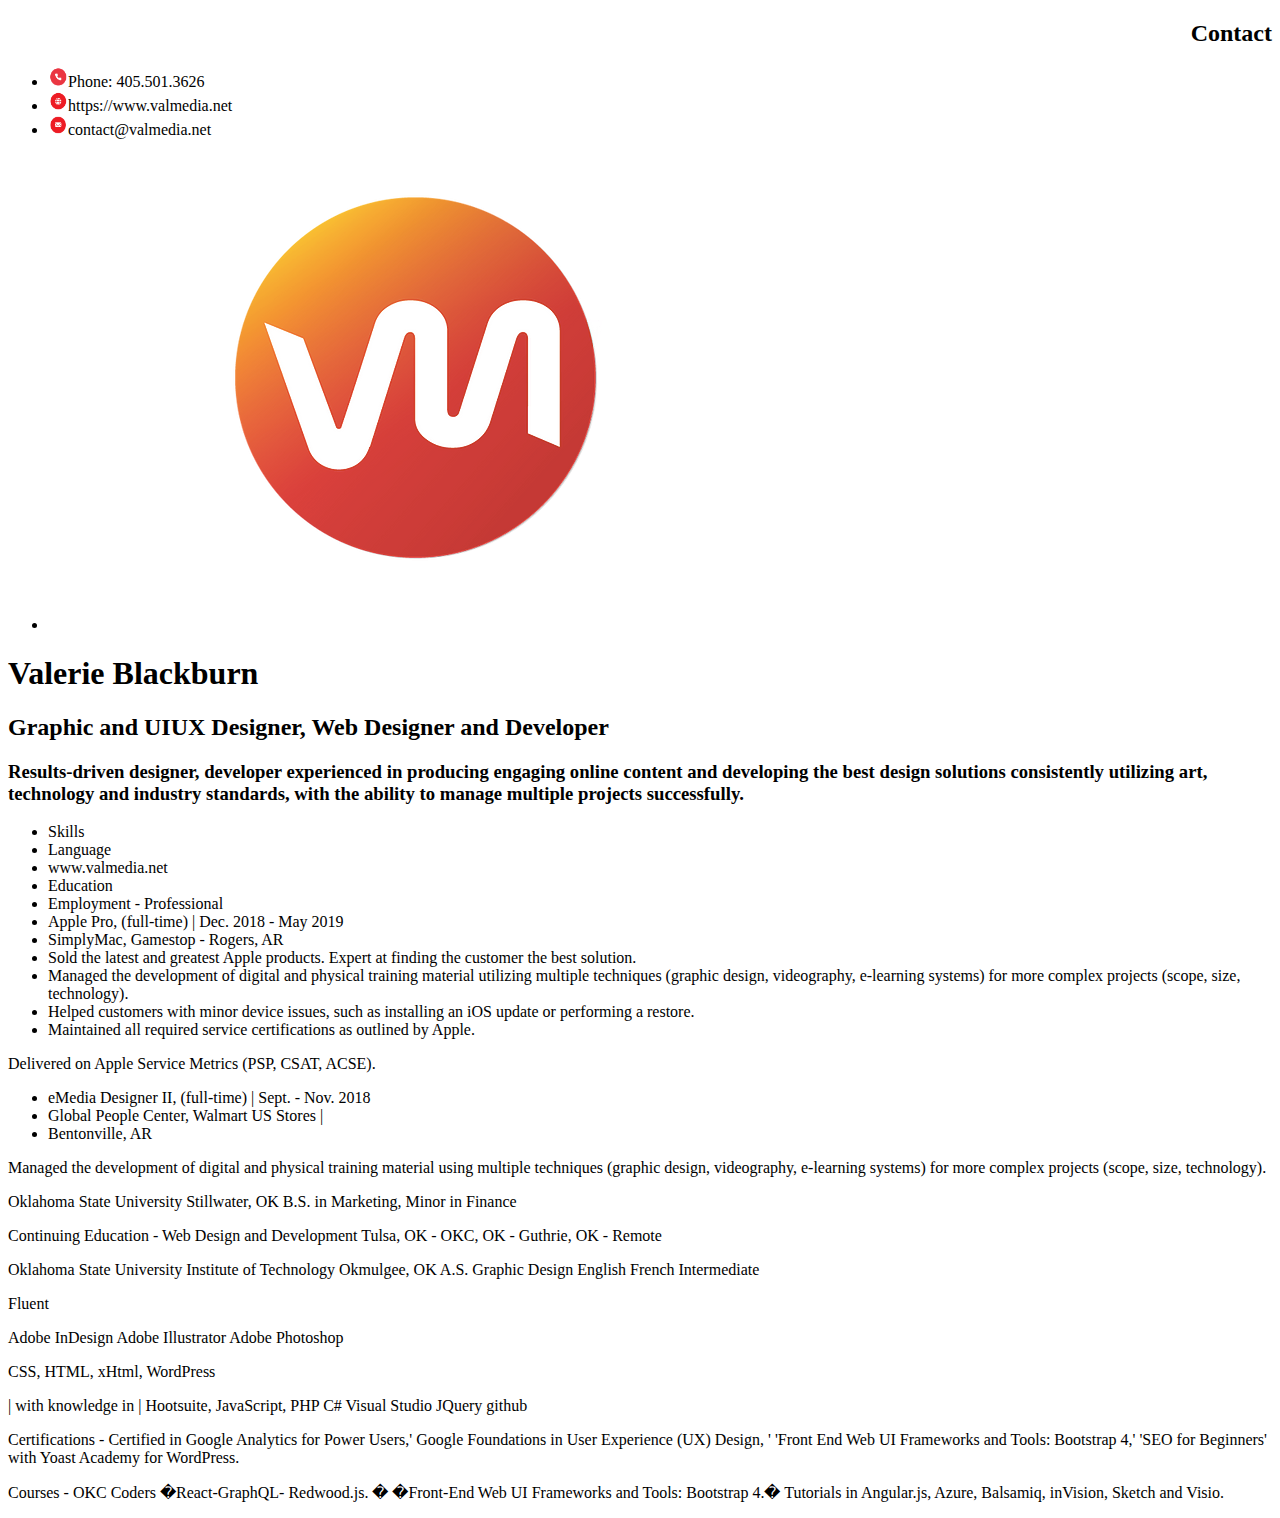
==== Resume.html @ 72f79bdd "Add files via upload" ====
<!DOCTYPE HTML PUBLIC "-//W3C//DTD HTML 4.01 Transitional//EN" "http://www.w3.org/TR/html4/loose.dtd"><head><link rel="stylesheet" href="CSS/Style.css"><style>.container {  position: relative;  list-style-type:  none;  width: 20px;   height: 20px;}.topright {  position: relative;  top: 8px;  right: 16px;  font-size: 18px;  list-style-type:  none;}h2{  align:  left;  height: auto;  width:  auto;  position: relative ;  text-align:left;  margin-left: 0 px;  padding-left: 0 px;  margin-right:  0px;  padding-right: 0px;  style: display none;  border:  none;  list-style-type:  none;}h2.contact{  align:  right;  height: auto;  width:  auto;  position: relative ;  text-align:right;  margin-left: 0 px;  padding-left: 0 px;  margin-right:  0px;  padding-right: 0px;  style: display none;  border:  none;  list-style-type:  none;}img {  align:  right;  height: auto;  width:  auto;  resize:  auto;  position: relative ;  text-align:right;  margin-left: 0 px;  padding-left: 0 px;  margin-right:  0px;  padding-right: 0px;  style: none;  border:  none;  list-style-type:  none;}img.icon{  align:  right;  height: 20px;  width:  20px;  resize:  auto;  position: relative ;  text-align:right;  margin-left: 0 px;  padding-left: 0 px;  margin-right:  0px;  padding-right: 0px;  style: display none;  list-style-type:  none;  border:  none;}ul.topright{  align: right;  position: relative ;  text-align:right;  margin-left:  0px;  padding-left: 0px;  margin-right:  0px;  padding-right: 0px;  style: display none;  border:  none;  list-style-type:  none;}</style><h2 class=contact>Contact</h2><ul><li><img class=icon src="images/PhoneIC.png"></img>Phone: 405.501.3626</li><li><img class=icon src="images/WWIC.png"></img>https://www.valmedia.net</li><li><img class=icon src="images/MailIC.png"></img>contact@valmedia.net</li><li><img src="images/vmlogo.png" alt="Logo" width="20px" height="20px"></li></ul></head><body><h1>Valerie Blackburn</h1><h2>Graphic and UIUX Designer, Web Designer and Developer</h2><h3>Results-driven designer, developer experienced in producing engaging online content and developing the best design solutions consistently utilizing art, technology and industry standards, with the ability to manage multiple projects successfully.</h3><ul><li>Skills</li><li>Language</li><li>www.valmedia.net</li><li>Education</li><li>Employment - Professional</li><li>Apple Pro, (full-time) | Dec. 2018 - May 2019 </li><li>SimplyMac, Gamestop - Rogers, AR</li><li>Sold the latest and greatest Apple products. Expert at finding the customer the best solution. </li><li>Managed the development of digital and physical training material utilizing multiple techniques (graphic design, videography, e-learning systems) for more complex projects (scope, size, technology). </li><li>Helped customers with minor device issues, such as installing an iOS update or performing a restore. </li><li>Maintained all required service certifications as outlined by Apple. </ul><li>Delivered on Apple Service Metrics (PSP, CSAT, ACSE). </li></ul><ul><li>eMedia Designer II, (full-time) | Sept. - Nov. 2018 </li><li>Global People Center, Walmart US Stores | </li><li>Bentonville, AR </li> </ul> <p>Managed the development of digital and physical training material using multiple techniques (graphic design, videography, e-learning systems) for more complex projects (scope, size, technology).</p><p>Oklahoma State UniversityStillwater, OKB.S. in Marketing, Minor in Finance</p><p>Continuing Education - Web Design and DevelopmentTulsa, OK - OKC, OK - Guthrie, OK - Remote </p><p>Oklahoma State University Institute of TechnologyOkmulgee, OKA.S. Graphic DesignEnglishFrench Intermediate</p><p>Fluent</p><p>Adobe InDesign Adobe IllustratorAdobe Photoshop</p><p>CSS, HTML, xHtml, 		WordPress </p><p>| with knowledge in | Hootsuite, JavaScript, PHP C#Visual StudioJQuerygithub</p><p>Certifications - Certified in Google Analytics for Power Users,' Google Foundations in User Experience (UX) Design, ' 'Front End Web UI Frameworks and Tools: Bootstrap 4,' 'SEO for Beginners' with Yoast Academy for WordPress.  </p><p>Courses - OKC Coders �React-GraphQL- Redwood.js. �  �Front-End Web UI Frameworks and Tools: Bootstrap 4.� Tutorials in Angular.js,  Azure,  Balsamiq, inVision, Sketch and Visio.</p></body></html>
---- CSS/Style.css ----
.container {
  position: relative;
  list-style-type:  none;
  width: 50% auto; 
  height: 50% auto;
}

.topright {
  position: relative;
  top: 8px;
  right: 16px;
  font-size: 18px;
  list-style-type:  none;
}

h2
{
	align:  left;
	height: auto;
	width:  auto;
	position: relative ;
	text-align:left;
	margin-left: 0 px;
	padding-left: 0 px;
	margin-right:  0px;
	padding-right: 0px;
	style: display none;
	border:  none;
	list-style-type:  none;
}


h2.contact
{
	align:  right;
	height: auto;
	width:  auto;
	position: relative ;
	text-align:right;
	margin-left: 0 px;
	padding-left: 0 px;
	margin-right:  0px;
	padding-right: 0px;
	style: display none;
	border:  none;
	list-style-type:  none;
}

img 
{
	align:  right;
	height: 30%;
	width: 30%;
	resize:  auto;
	position: right;
	text-align:right;
	margin-left: 0 px;
	padding-left: 0 px;
	margin-right:  0px;
	padding-right: 0px;
	style: none;
	border:  none;
	list-style-type:  none;
}

img.icon
{
	align:  right;
	height: 30%;
	width:  30%;
	resize:  auto;
	position: relative ;
	text-align:right;
	margin-left: 0 px;
	padding-left: 0 px;
	margin-right:  0px;
	padding-right: 0px;
	style: none;
	list-style-type:  none;
	border:  none;
}

ul.no-bullets {
  list-style-type: none; /* Remove bullets */
  padding: 0; /* Remove padding */
  margin: 0; /* Remove margins */
}

li.no-bullets {
  list-style-type: none; /* Remove bullets */
  padding: 0; /* Remove padding */
  margin: 0; /* Remove margins */
}

ul.topright
{
	align: right;
	position: relative ;
	text-align:right;
	margin-left:  0px;
	padding-left: 0px;
	margin-right:  0px;
	padding-right: 0px;
	style: display none;
	border:  none;
	list-style-type:  none;
}

@charset "utf-8";
	.NormalCharacterStyle4
{
	font-family : PT Sans;
	font-size : 8pt;
	line-height : 11pt;
	color : #231F20;
	color : rgb(35, 31, 32);
}
.NormalCharacterStyle
{
	font-family : PT Sans;
	font-size : 8pt;
	line-height : 11pt;
	color : #231F20;
	color : rgb(35, 31, 32);
	list-style-type:  none;
}
.NormalCharacterStyle3
{
	font-family : PT Sans;
	font-weight : bold;
	font-size : 13pt;
	line-height : 11pt;
	color : #231F20;
	color : rgb(35, 31, 32);
	list-style-type:  none;
}
.NormalCharacterStyle2
{
	font-family : PT Sans;
	font-size : 8pt;
	line-height : 11pt;
	color : #231F20;
	color : rgb(35, 31, 32);
	list-style-type:  none;
}
.NormalCharacterStyle21
{
	font-family : PT Sans;
	font-size : 8pt;
	line-height : 11pt;
	color : #231F20;
	color : rgb(35, 31, 32);
	list-style-type:  none;
}
.NormalCharacterStyle12
{
	font-family : PT Sans;
	font-size : 8pt;
	line-height : 11pt;
	color : #231F20;
	color : rgb(35, 31, 32);
	list-style-type:  none;
}
.NormalCharacterStyle16
{
	font-family : PT Sans;
	font-size : 9pt;
	line-height : 11pt;
	color : #231F20;
	color : rgb(35, 31, 32);
	list-style-type:  none;
}
.NormalCharacterStyle8
{
	font-family : Azo Sans;
	font-size : 8pt;
	line-height : 11pt;
	color : #231F20;
	color : rgb(35, 31, 32);
	list-style-type:  none;
}
.NormalCharacterStyle10
{
	font-family : PT Sans;
	font-size : 8pt;
	line-height : 11pt;
	color : #231F20;
	color : rgb(35, 31, 32);
	list-style-type:  none;
}
.NormalCharacterStyle19
{
	font-family : PT Sans;
	font-size : 9pt;
	line-height : 11pt;
	color : #231F20;
	color : rgb(35, 31, 32);
	list-style-type:  none;
}
.NormalCharacterStyle22
{
	font-family : PT Sans;
	font-size : 9pt;
	line-height : 11pt;
	color : #231F20;
	color : rgb(35, 31, 32);
	list-style-type:  none;
}
.NormalCharacterStyle17
{
	font-family : PT Sans;
	font-size : 9pt;
	line-height : 11pt;
	color : #231F20;
	color : rgb(35, 31, 32);
	list-style-type:  none;
}
.NormalCharacterStyle28
{
	font-family : PT Sans;
	font-size : 11pt;
	line-height : 11pt;
	color : #231F20;
	color : rgb(35, 31, 32);
	list-style-type:  none;
}
.NormalCharacterStyle29
{
	font-family : PT Sans;
	font-weight : bold;
	font-size : 31pt;
	line-height : 11pt;
	color : #231F20;
	color : rgb(35, 31, 32);
	list-style-type:  none;
}
.NormalCharacterStyle6
{
	font-family : Azo Sans;
	font-size : 8pt;
	line-height : 11pt;
	color : #231F20;
	color : rgb(35, 31, 32);
	list-style-type:  none;
}
.NormalCharacterStyle15
{
	font-family : PT Sans;
	font-size : 8pt;
	line-height : 11pt;
	color : #231F20;
	color : rgb(35, 31, 32);
	list-style-type:  none;
}
.NormalCharacterStyle18
{
	font-family : PT Sans;
	font-size : 8pt;
	line-height : 11pt;
	color : #231F20;
	color : rgb(35, 31, 32);
	list-style-type:  none;
}
.NormalCharacterStyle25
{
	font-family : PT Sans;
	font-weight : bold;
	font-size : 13pt;
	line-height : 11pt;
	color : #231F20;
	color : rgb(35, 31, 32);
	list-style-type:  none;
}
.NormalCharacterStyle27
{
	font-family : Azo Sans;
	font-size : 10pt;
	line-height : 13pt;
	color : #231F20;
	color : rgb(35, 31, 32);
	list-style-type:  none;
}
.NormalCharacterStyle26
{
	font-family : PT Sans;
	font-weight : bold;
	font-size : 13pt;
	line-height : 11pt;
	color : #231F20;
	color : rgb(35, 31, 32);
	list-style-type:  none;
}
.NormalCharacterStyle24
{
	font-family : PT Sans;
	font-weight : bold;
	font-size : 13pt;
	line-height : 11pt;
	color : #231F20;
	color : rgb(35, 31, 32);
	list-style-type:  none;
}
.NormalCharacterStyle20
{
	font-family : PT Sans;
	font-size : 8pt;
	line-height : 11pt;
	color : #231F20;
	color : rgb(35, 31, 32);
	list-style-type:  none;
}
.NormalCharacterStyle11
{
	font-family : PT Sans;
	font-weight : bold;
	font-size : 13pt;
	line-height : 11pt;
	color : #231F20;
	color : rgb(35, 31, 32);
	list-style-type:  none;
}
.NormalCharacterStyle9
{
	font-family : Azo Sans;
	font-size : 8pt;
	line-height : 11pt;
	color : #231F20;
	color : rgb(35, 31, 32);
	list-style-type:  none;
}
.NormalCharacterStyle14
{
	font-family : PT Sans;
	font-size : 8pt;
	line-height : 11pt;
	color : #FFFFFF;
	color : rgb(255, 255, 255);
	list-style-type:  none;
}
.NormalCharacterStyle13
{
	font-family : PT Sans;
	font-size : 9pt;
	line-height : 12pt;
	color : #FFFFFF;
	color : rgb(255, 255, 255);
	list-style-type:  none;
}
.NormalCharacterStyle7
{
	font-family : Azo Sans;
	font-size : 8pt;
	line-height : 11pt;
	color : #231F20;
	color : rgb(35, 31, 32);
	list-style-type:  none;
}
.NormalCharacterStyle23
{
	font-family : PT Sans;
	font-size : 13pt;
	line-height : 11pt;
	color : #231F20;
	color : rgb(35, 31, 32);
	list-style-type:  none;
}
.NormalCharacterStyle5
{
	font-family : PT Sans;
	font-size : 13pt;
	line-height : 11pt;
	color : #231F20;
	color : rgb(35, 31, 32);
	list-style-type:  none;
}
.NormalCharacterStyle1
{
	font-family : PT Sans;
	font-size : 9pt;
	line-height : 12pt;
	color : #231F20;
	color : rgb(35, 31, 32);
	list-style-type:  none;
}
.st0
{
	background : #E93941;
	background : rgba(233, 57, 65, 1);
	list-style-type:  none;
}
.st1
{
	background : #ED1C24;
	background : rgba(237, 28, 36, 1);
}
.st2
{
	background : #E93941;
	background : rgba(233, 57, 65, 1);
}
.st3
{
	background : #ED1C24;
	background : rgba(237, 28, 36, 1);
}
.st4
{
	background : #E93941;
	background : rgba(233, 57, 65, 1);
}
.st5
{
	background : #E93941;
	background : rgba(233, 57, 65, 1);
}
.st6
{
	background : #E93941;
	background : rgba(233, 57, 65, 1);
}
.st7
{
	background : #E93941;
	background : rgba(233, 57, 65, 1);
}
.st8
{
	background : #E93941;
	background : rgba(233, 57, 65, 1);
}
.st9
{
	background : #E93941;
	background : rgba(233, 57, 65, 1);
}
.st10
{
	background : #E93941;
	background : rgba(233, 57, 65, 1);
}
.st11
{
	background : #E93941;
	background : rgba(233, 57, 65, 1);
}
.st12
{
	background : #E93941;
	background : rgba(233, 57, 65, 1);
}
.st13
{
	border-style : Solid;
	border-color : #231F20;
	border-color : rgba(35, 31, 32, 1);
	border-width : 1pt;
}
.st14
{
	border-style : Solid;
	border-color : #231F20;
	border-color : rgba(35, 31, 32, 1);
	border-width : 1pt;
}
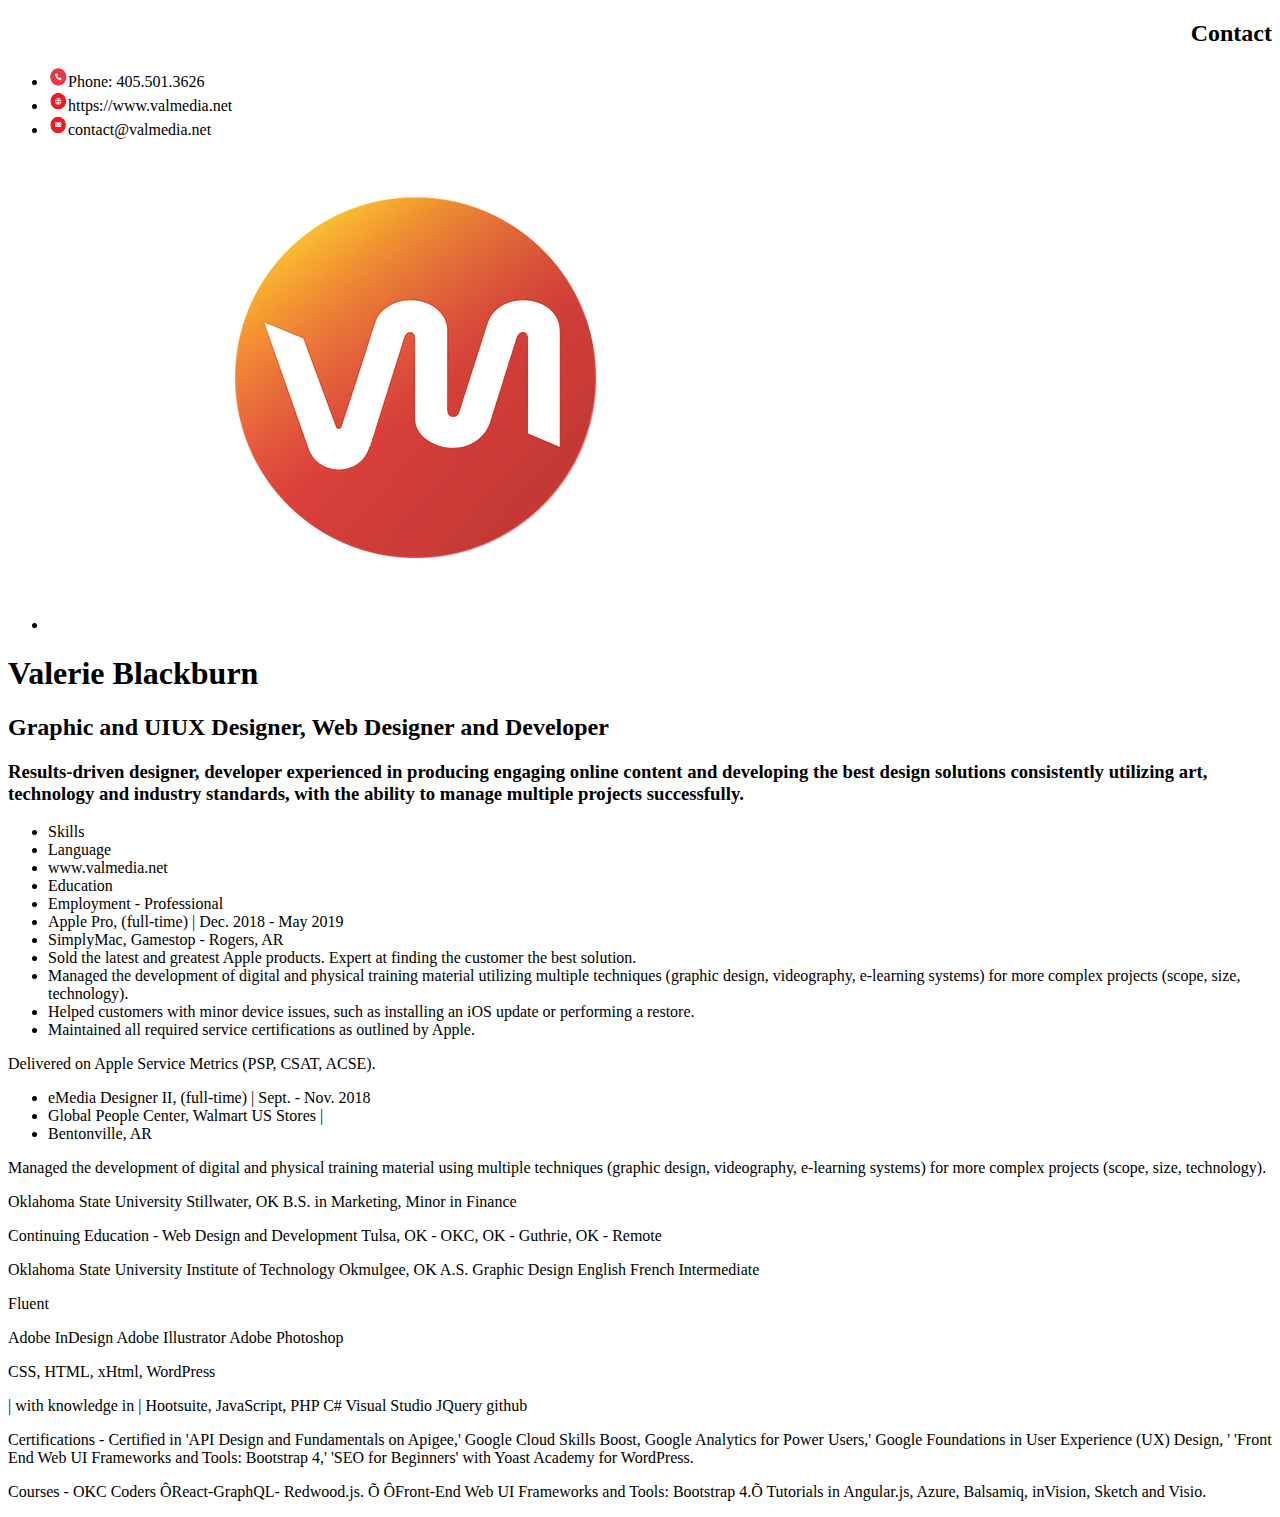
==== commit 6f77ce0a: "Update Resume.html" ====
--- a/Resume.html
+++ b/Resume.html
@@ -1,201 +1,201 @@
-<!DOCTYPE HTML PUBLIC "-//W3C//DTD HTML 4.01 Transitional//EN" "http://www.w3.org/TR/html4/loose.dtd">-<head><link rel="stylesheet" href="CSS/Style.css">-<style>--.container {-  position: relative;-  list-style-type:  none;-  width: 20px; -  height: 20px;-}--.topright {-  position: relative;-  top: 8px;-  right: 16px;-  font-size: 18px;-  list-style-type:  none;-}--h2-{-  align:  left;-  height: auto;-  width:  auto;-  position: relative ;-  text-align:left;-  margin-left: 0 px;-  padding-left: 0 px;-  margin-right:  0px;-  padding-right: 0px;-  style: display none;-  border:  none;-  list-style-type:  none;-}---h2.contact-{-  align:  right;-  height: auto;-  width:  auto;-  position: relative ;-  text-align:right;-  margin-left: 0 px;-  padding-left: 0 px;-  margin-right:  0px;-  padding-right: 0px;-  style: display none;-  border:  none;-  list-style-type:  none;-}--img -{-  align:  right;-  height: auto;-  width:  auto;-  resize:  auto;-  position: relative ;-  text-align:right;-  margin-left: 0 px;-  padding-left: 0 px;-  margin-right:  0px;-  padding-right: 0px;-  style: none;-  border:  none;-  list-style-type:  none;-}--img.icon-{-  align:  right;-  height: 20px;-  width:  20px;-  resize:  auto;-  position: relative ;-  text-align:right;-  margin-left: 0 px;-  padding-left: 0 px;-  margin-right:  0px;-  padding-right: 0px;-  style: display none;-  list-style-type:  none;-  border:  none;-}--ul.topright-{-  align: right;-  position: relative ;-  text-align:right;-  margin-left:  0px;-  padding-left: 0px;-  margin-right:  0px;-  padding-right: 0px;-  style: display none;-  border:  none;-  list-style-type:  none;-}---</style>--<h2 class=contact>Contact</h2>-<ul>-<li><img class=icon src="images/PhoneIC.png"></img>Phone: 405.501.3626</li>-<li><img class=icon src="images/WWIC.png"></img>https://www.valmedia.net</li>-<li><img class=icon src="images/MailIC.png"></img>contact@valmedia.net</li>-<li><img src="images/vmlogo.png" alt="Logo" width="20px" height="20px"></li>-</ul>--</head>-<body>-<h1>Valerie Blackburn</h1>-<h2>Graphic and UIUX Designer, Web Designer and Developer</h2>-<h3>Results-driven designer, developer experienced in producing engaging online content and developing the best design solutions consistently utilizing art, technology and industry standards, with the ability to manage multiple projects successfully.</h3>-<ul>-<li>Skills</li>-<li>Language</li>-<li>www.valmedia.net</li>-<li>Education</li>-<li>Employment - Professional</li>-<li>Apple Pro, (full-time) | Dec. 2018 - May 2019 </li>-<li>SimplyMac, Gamestop - Rogers, AR</li>-<li>Sold the latest and greatest Apple products. -Expert at finding the customer the best solution. </li>-<li>Managed the development of digital and physical -training material utilizing multiple techniques -(graphic design, videography, e-learning systems) -for more complex projects (scope, size, technology). </li>-<li>Helped customers with minor device issues, such -as installing an iOS update or performing a restore. </li>-<li>Maintained all required service certifications as -outlined by Apple. </ul>-<li>Delivered on Apple Service Metrics (PSP, CSAT, ACSE). </li></ul>---<ul>-<li>eMedia Designer II, (full-time) | Sept. - Nov. 2018 </li>-<li>Global People Center, Walmart US Stores | </li>-<li>Bentonville, AR </li>- </ul>- <p>-Managed the development of digital and physical training material using multiple techniques (graphic design, videography, e-learning systems) for more complex projects (scope, size, technology).-</p>--<p>-Oklahoma State University-Stillwater, OK-B.S. in Marketing, Minor in Finance-</p>-<p>-Continuing Education - Web Design and Development-Tulsa, OK - OKC, OK - Guthrie, OK - Remote -</p>-<p>-Oklahoma State University Institute of Technology-Okmulgee, OK-A.S. Graphic Design-English--French Intermediate-</p>--<p>-Fluent-</p>--<p>-Adobe InDesign -Adobe Illustrator-Adobe Photoshop-</p>-<p>-CSS, -HTML, xHtml, 		-WordPress -</p>-<p>-| with knowledge in | -Hootsuite, -JavaScript, -PHP -C#-Visual Studio-JQuery-github-</p>--<p>-Certifications - Certified in Google Analytics for Power Users,' Google Foundations in User Experience -(UX) Design, ' 'Front End Web UI Frameworks and Tools: Bootstrap 4,' 'SEO for Beginners' with -Yoast Academy for WordPress.  -</p>--<p>-Courses - OKC Coders �React-GraphQL- Redwood.js. �  �Front-End Web UI Frameworks and Tools: -Bootstrap 4.� Tutorials in Angular.js,  Azure,  Balsamiq, inVision, Sketch and Visio.-</p>-</body>-</html>+<!DOCTYPE HTML PUBLIC "-//W3C//DTD HTML 4.01 Transitional//EN" "http://www.w3.org/TR/html4/loose.dtd">
+<head><link rel="stylesheet" href="CSS/Style.css">
+<style>
+
+.container {
+  position: relative;
+  list-style-type:  none;
+  width: 20px; 
+  height: 20px;
+}
+
+.topright {
+  position: relative;
+  top: 8px;
+  right: 16px;
+  font-size: 18px;
+  list-style-type:  none;
+}
+
+h2
+{
+  align:  left;
+  height: auto;
+  width:  auto;
+  position: relative ;
+  text-align:left;
+  margin-left: 0 px;
+  padding-left: 0 px;
+  margin-right:  0px;
+  padding-right: 0px;
+  style: display none;
+  border:  none;
+  list-style-type:  none;
+}
+
+
+h2.contact
+{
+  align:  right;
+  height: auto;
+  width:  auto;
+  position: relative ;
+  text-align:right;
+  margin-left: 0 px;
+  padding-left: 0 px;
+  margin-right:  0px;
+  padding-right: 0px;
+  style: display none;
+  border:  none;
+  list-style-type:  none;
+}
+
+img 
+{
+  align:  right;
+  height: auto;
+  width:  auto;
+  resize:  auto;
+  position: relative ;
+  text-align:right;
+  margin-left: 0 px;
+  padding-left: 0 px;
+  margin-right:  0px;
+  padding-right: 0px;
+  style: none;
+  border:  none;
+  list-style-type:  none;
+}
+
+img.icon
+{
+  align:  right;
+  height: 20px;
+  width:  20px;
+  resize:  auto;
+  position: relative ;
+  text-align:right;
+  margin-left: 0 px;
+  padding-left: 0 px;
+  margin-right:  0px;
+  padding-right: 0px;
+  style: display none;
+  list-style-type:  none;
+  border:  none;
+}
+
+ul.topright
+{
+  align: right;
+  position: relative ;
+  text-align:right;
+  margin-left:  0px;
+  padding-left: 0px;
+  margin-right:  0px;
+  padding-right: 0px;
+  style: display none;
+  border:  none;
+  list-style-type:  none;
+}
+
+
+</style>
+
+<h2 class=contact>Contact</h2>
+<ul>
+<li><img class=icon src="images/PhoneIC.png"></img>Phone: 405.501.3626</li>
+<li><img class=icon src="images/WWIC.png"></img>https://www.valmedia.net</li>
+<li><img class=icon src="images/MailIC.png"></img>contact@valmedia.net</li>
+<li><img src="images/vmlogo.png" alt="Logo" width="20px" height="20px"></li>
+</ul>
+
+</head>
+<body>
+<h1>Valerie Blackburn</h1>
+<h2>Graphic and UIUX Designer, Web Designer and Developer</h2>
+<h3>Results-driven designer, developer experienced in producing engaging online content and developing the best design solutions consistently utilizing art, technology and industry standards, with the ability to manage multiple projects successfully.</h3>
+<ul>
+<li>Skills</li>
+<li>Language</li>
+<li>www.valmedia.net</li>
+<li>Education</li>
+<li>Employment - Professional</li>
+<li>Apple Pro, (full-time) | Dec. 2018 - May 2019 </li>
+<li>SimplyMac, Gamestop - Rogers, AR</li>
+<li>Sold the latest and greatest Apple products. 
+Expert at finding the customer the best solution. </li>
+<li>Managed the development of digital and physical 
+training material utilizing multiple techniques 
+(graphic design, videography, e-learning systems) 
+for more complex projects (scope, size, technology). </li>
+<li>Helped customers with minor device issues, such 
+as installing an iOS update or performing a restore. </li>
+<li>Maintained all required service certifications as 
+outlined by Apple. </ul>
+<li>Delivered on Apple Service Metrics (PSP, CSAT, ACSE). </li></ul>
+
+
+<ul>
+<li>eMedia Designer II, (full-time) | Sept. - Nov. 2018 </li>
+<li>Global People Center, Walmart US Stores | </li>
+<li>Bentonville, AR </li>
+ </ul>
+ <p>
+Managed the development of digital and physical training material using multiple techniques (graphic design, videography, e-learning systems) for more complex projects (scope, size, technology).
+</p>
+
+<p>
+Oklahoma State University
+Stillwater, OK
+B.S. in Marketing, Minor in Finance
+</p>
+<p>
+Continuing Education - Web Design and Development
+Tulsa, OK - OKC, OK - Guthrie, OK - Remote 
+</p>
+<p>
+Oklahoma State University Institute of Technology
+Okmulgee, OK
+A.S. Graphic Design
+English
+
+French Intermediate
+</p>
+
+<p>
+Fluent
+</p>
+
+<p>
+Adobe InDesign 
+Adobe Illustrator
+Adobe Photoshop
+</p>
+<p>
+CSS, 
+HTML, xHtml, 		
+WordPress 
+</p>
+<p>
+| with knowledge in | 
+Hootsuite, 
+JavaScript, 
+PHP 
+C#
+Visual Studio
+JQuery
+github
+</p>
+
+<p>
+Certifications - Certified in 'API Design and Fundamentals on Apigee,' Google Cloud Skills Boost, 
+Google Analytics for Power Users,' Google Foundations in User Experience (UX) Design, ' 'Front End 
+Web UI Frameworks and Tools: Bootstrap 4,' 'SEO for Beginners' with Yoast Academy for WordPress.  
+</p>
+
+<p>
+Courses - OKC Coders ÔReact-GraphQL- Redwood.js. Õ  ÔFront-End Web UI Frameworks and Tools: 
+Bootstrap 4.Õ Tutorials in Angular.js,  Azure,  Balsamiq, inVision, Sketch and Visio.
+</p>
+</body>
+</html>
